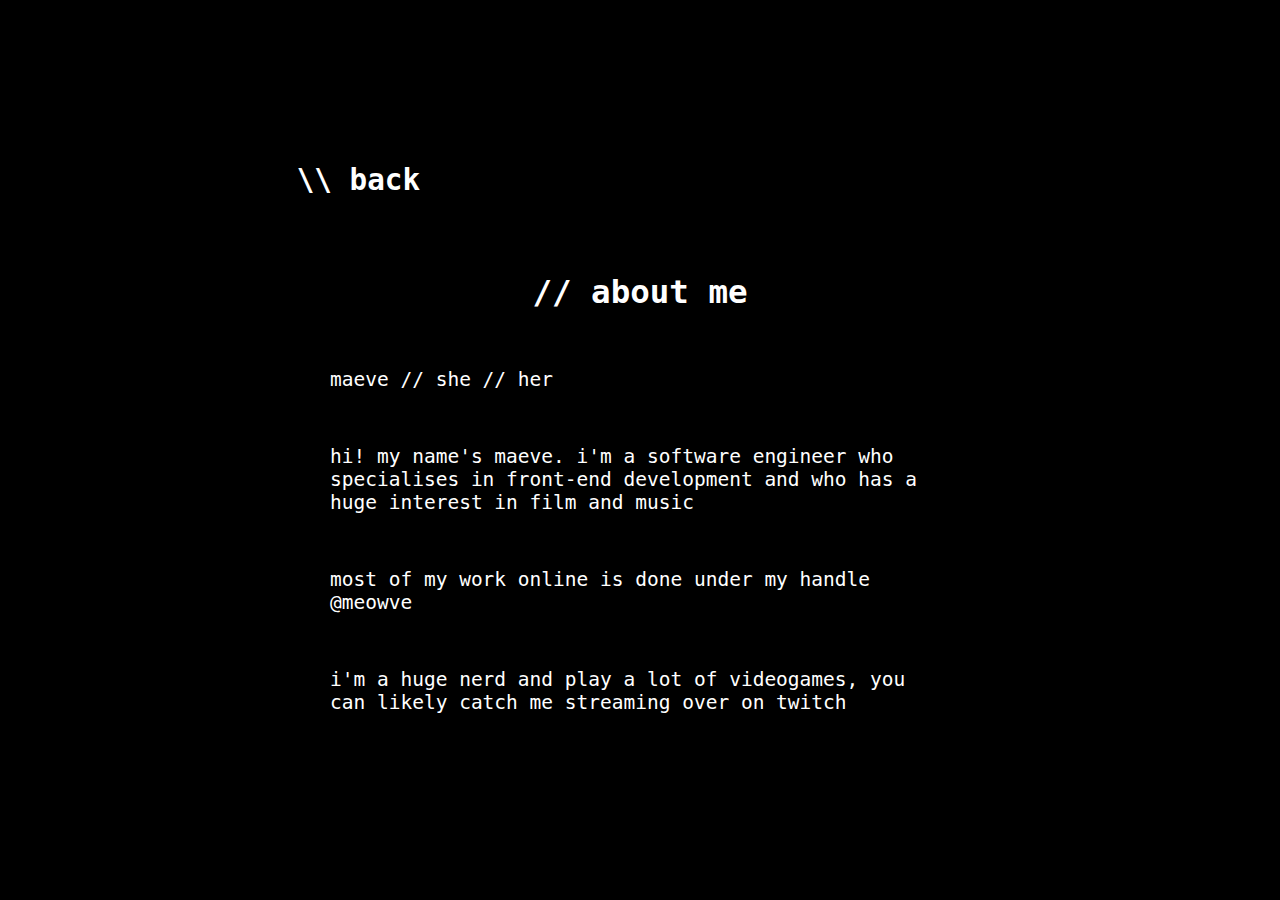
==== about.html @ b677ad3c "Original Deployment of Website" ====
<!DOCTYPE html>
<html lang="en">
<head>
    <meta charset="UTF-8">
    <title>about</title>
    <link rel="stylesheet" href="index.css">
</head>
<body>
    <header>
        <a class="about-back" href="index.html"><h2>\\ back</h2></a>
        <h1 class="about-head">// about me</h1>
    </header>
    <main class="about-main">
        <p>maeve // she // her</p>
        <br>
        <p>hi! my name's maeve. i'm a software engineer who specialises in
         front-end development and who has a huge interest in film and music</p>
        <br>
        <p>most of my work online is done under my handle @meowve</p>
        <br>
        <p>i'm a huge nerd and play a lot of videogames, you can likely catch me
        streaming over on twitch</p>
    </main>
</body>
</html>
---- index.css ----
* {
    background-color: black;
    font-family: monospace;
}

h1 {
    color: white;
    font-size: 2.5em;
}

h2 {
    color: white;
}

p {
    color: white;
    font-size: 1.5em;
}

a {
    color: white;
    font-size: 1.5em;
}

a:link {
    text-decoration: none;
}
a:visited {
    text-decoration: none;
}
a:hover {
    text-decoration: none;
}
a:active {
    text-decoration: none;
}

.index-head {
    border: 5px solid;
    position: absolute;
    top: 20%;
    left: 50%;
    transform: translate(-50%, -50%);
    padding: 10px;
}

.index-info {
    position: absolute;
    top: 30%;
    left: 50%;
    transform: translate(-50%, -50%);
    padding: 10px;
}

.index-choices {
    position: absolute;
    top: 41%;
    left: 50%;
    transform: translate(-50%, -50%);
    padding: 10px;
}

.about-back {
    position: absolute;
    top: 20%;
    left: 28%;
    transform: translate(-50%, -50%);
    padding: 10px;
}

.about-head {
    position: absolute;
    top: 30%;
    left: 50%;
    transform: translate(-50%, -50%);
    padding: 10px;
}

.about-main {
    position: absolute;
    top:  60%;
    left: 50%;
    transform: translate(-50%, -50%);
    padding: 10px;
}

.pjb {
    position: absolute;
    top: 20%;
    left: 28%;
    transform: translate(-50%, -50%);
    padding: 10px;
}

.pjh {
    position: absolute;
    top: 30%;
    left: 50%;
    transform: translate(-50%, -50%);
    padding: 10px;
}

.pjm {
    position: absolute;
    top:  60%;
    left: 50%;
    transform: translate(-50%, -50%);
    padding: 10px;
}
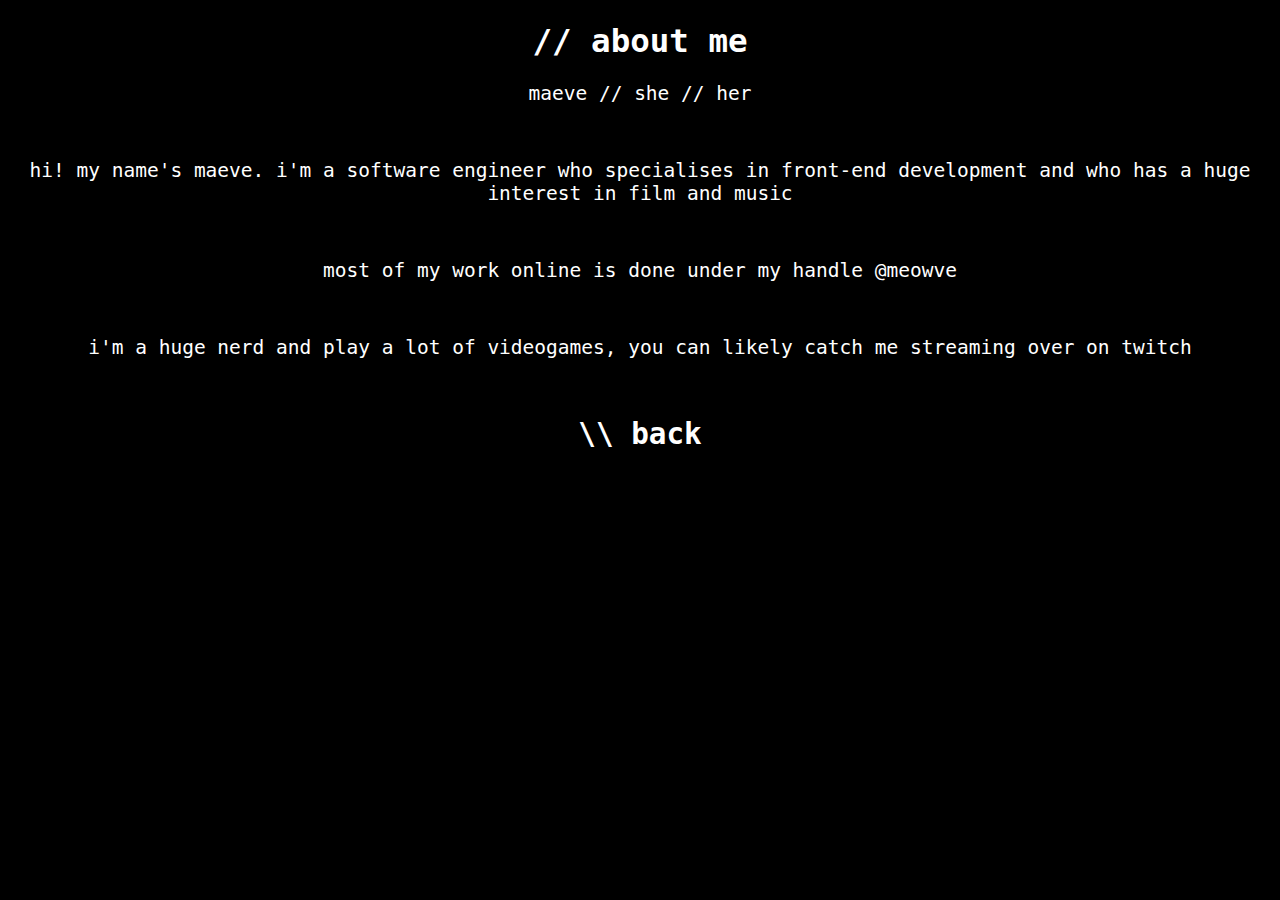
==== commit 6a410f73: "Patch  1.1" ====
--- a/about.html
+++ b/about.html
@@ -5,12 +5,11 @@
     <title>about</title>
     <link rel="stylesheet" href="index.css">
 </head>
-<body>
+<body class="about-body">
     <header>
-        <a class="about-back" href="index.html"><h2>\\ back</h2></a>
-        <h1 class="about-head">// about me</h1>
+        <h1>// about me</h1>
     </header>
-    <main class="about-main">
+    <main>
         <p>maeve // she // her</p>
         <br>
         <p>hi! my name's maeve. i'm a software engineer who specialises in
@@ -20,6 +19,8 @@
         <br>
         <p>i'm a huge nerd and play a lot of videogames, you can likely catch me
         streaming over on twitch</p>
+        <br>
+        <a href="index.html"><h2>\\ back</h2></a>
     </main>
 </body>
 </html>--- a/index.css
+++ b/index.css
@@ -1,24 +1,18 @@
 * {
     background-color: black;
     font-family: monospace;
+    color: white;
 }
 
 h1 {
-    color: white;
     font-size: 2.5em;
 }
 
-h2 {
-    color: white;
-}
-
 p {
-    color: white;
     font-size: 1.5em;
 }
 
 a {
-    color: white;
     font-size: 1.5em;
 }
 
@@ -35,75 +29,9 @@
     text-decoration: none;
 }
 
-.index-head {
-    border: 5px solid;
-    position: absolute;
-    top: 20%;
-    left: 50%;
-    transform: translate(-50%, -50%);
-    padding: 10px;
-}
-
-.index-info {
-    position: absolute;
-    top: 30%;
-    left: 50%;
-    transform: translate(-50%, -50%);
-    padding: 10px;
-}
-
-.index-choices {
-    position: absolute;
-    top: 41%;
-    left: 50%;
-    transform: translate(-50%, -50%);
-    padding: 10px;
-}
-
-.about-back {
-    position: absolute;
-    top: 20%;
-    left: 28%;
-    transform: translate(-50%, -50%);
-    padding: 10px;
-}
-
-.about-head {
-    position: absolute;
-    top: 30%;
-    left: 50%;
-    transform: translate(-50%, -50%);
-    padding: 10px;
-}
-
-.about-main {
-    position: absolute;
-    top:  60%;
-    left: 50%;
-    transform: translate(-50%, -50%);
-    padding: 10px;
-}
-
-.pjb {
-    position: absolute;
-    top: 20%;
-    left: 28%;
-    transform: translate(-50%, -50%);
-    padding: 10px;
-}
-
-.pjh {
-    position: absolute;
-    top: 30%;
-    left: 50%;
-    transform: translate(-50%, -50%);
-    padding: 10px;
-}
-
-.pjm {
-    position: absolute;
-    top:  60%;
-    left: 50%;
-    transform: translate(-50%, -50%);
-    padding: 10px;
+.index-body,
+.about-body,
+.project-body,
+.socials-body {
+    text-align: center;
 }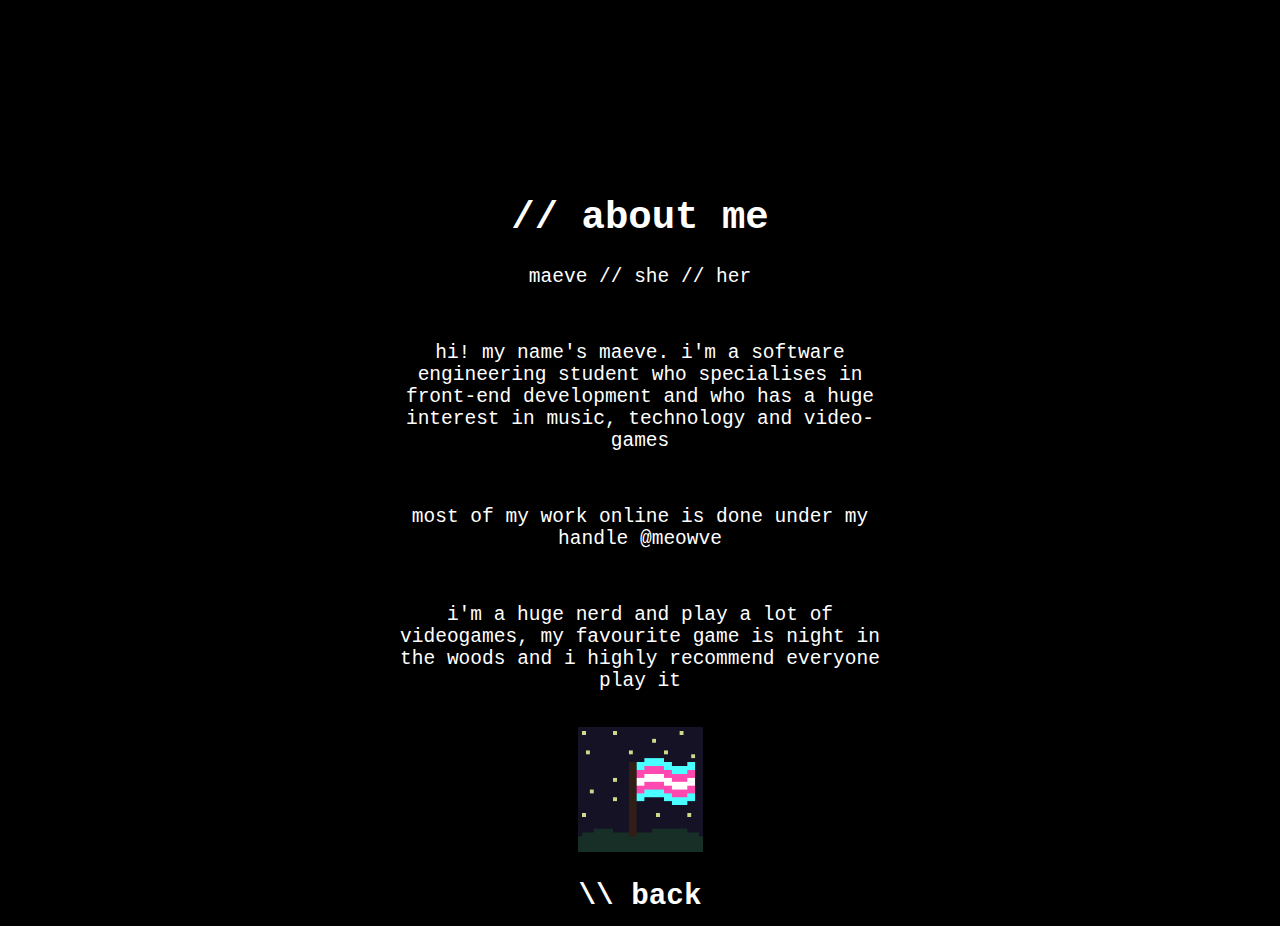
==== commit d389801d: "Add files via upload" ====
--- a/about.html
+++ b/about.html
@@ -12,13 +12,16 @@
     <main>
         <p>maeve // she // her</p>
         <br>
-        <p>hi! my name's maeve. i'm a software engineer who specialises in
-         front-end development and who has a huge interest in film and music</p>
+        <p>hi! my name's maeve. i'm a software engineering student who specialises in
+         front-end development and who has a huge interest in music, technology and video-games
+        </p>
         <br>
         <p>most of my work online is done under my handle @meowve</p>
         <br>
-        <p>i'm a huge nerd and play a lot of videogames, you can likely catch me
-        streaming over on twitch</p>
+        <p>i'm a huge nerd and play a lot of videogames, my favourite game is night in the woods
+            and i highly recommend everyone play it</p>
+        <br>
+        <img style="max-width: 25%; max-height: 25%;" src="pics/trans-flag.gif" />
         <br>
         <a href="index.html"><h2>\\ back</h2></a>
     </main>
--- a/index.css
+++ b/index.css
@@ -5,7 +5,7 @@
 }
 
 h1 {
-    font-size: 2.5em;
+    font-size: 3em;
 }
 
 p {
@@ -34,4 +34,8 @@
 .project-body,
 .socials-body {
     text-align: center;
+    max-width: 500px;
+    margin: auto;
+    position: relative;
+    top: 170px;
 }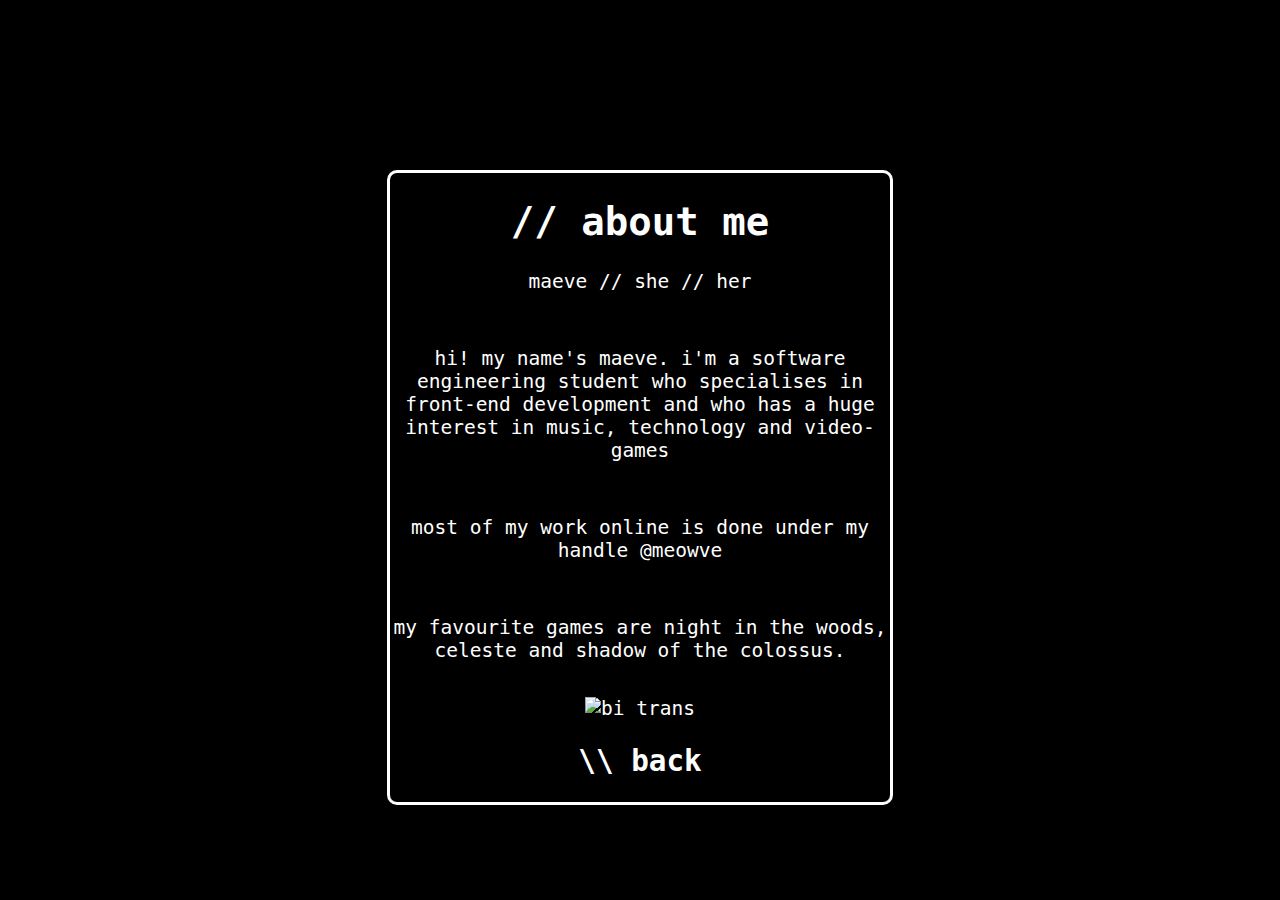
==== commit eff2fb9c: "Add files via upload" ====
--- a/about.html
+++ b/about.html
@@ -18,10 +18,9 @@
         <br>
         <p>most of my work online is done under my handle @meowve</p>
         <br>
-        <p>i'm a huge nerd and play a lot of videogames, my favourite game is night in the woods
-            and i highly recommend everyone play it</p>
+        <p>my favourite games are night in the woods, celeste and shadow of the colossus. </p>
         <br>
-        <img style="max-width: 25%; max-height: 25%;" src="pics/trans-flag.gif" />
+        <a href="https://badge.les.bi"><img title="bi trans" style="image-rendering: pixelated;" src="https://badge.les.bi/88x31/bi/trans/half/outset.png"></a>
         <br>
         <a href="index.html"><h2>\\ back</h2></a>
     </main>
--- a/index.css
+++ b/index.css
@@ -38,4 +38,6 @@
     margin: auto;
     position: relative;
     top: 170px;
-}+    border: 3px solid white;
+    border-radius: 10px;
+}
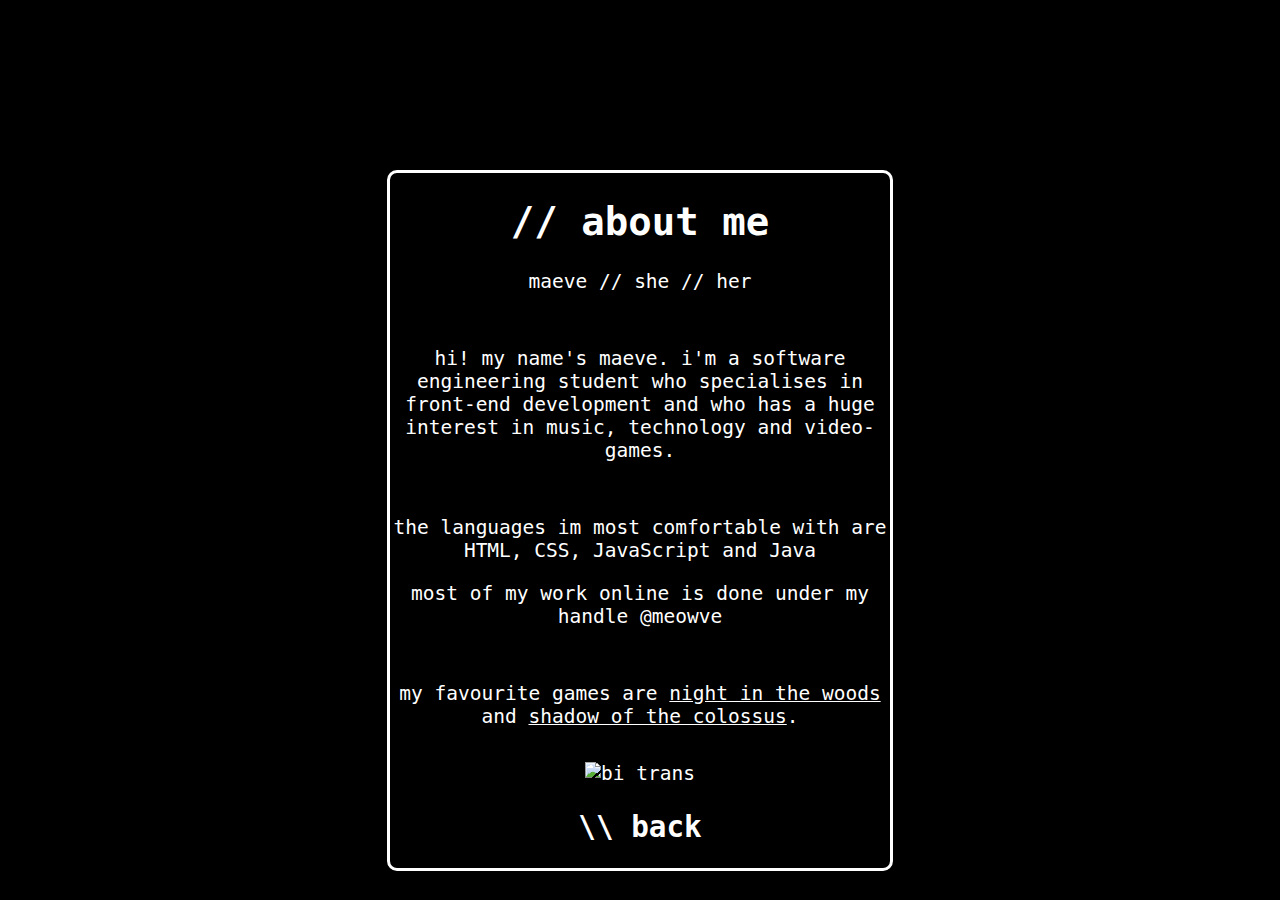
==== commit 2bb39cad: "Add files via upload" ====
--- a/about.html
+++ b/about.html
@@ -13,12 +13,12 @@
         <p>maeve // she // her</p>
         <br>
         <p>hi! my name's maeve. i'm a software engineering student who specialises in
-         front-end development and who has a huge interest in music, technology and video-games
-        </p>
+         front-end development and who has a huge interest in music, technology and video-games.</p>
         <br>
+        <p>the languages im most comfortable with are HTML, CSS, JavaScript and Java</p>
         <p>most of my work online is done under my handle @meowve</p>
         <br>
-        <p>my favourite games are night in the woods, celeste and shadow of the colossus. </p>
+        <p>my favourite games are <u>night in the woods</u> and <u>shadow of the colossus</u>. </p>
         <br>
         <a href="https://badge.les.bi"><img title="bi trans" style="image-rendering: pixelated;" src="https://badge.les.bi/88x31/bi/trans/half/outset.png"></a>
         <br>
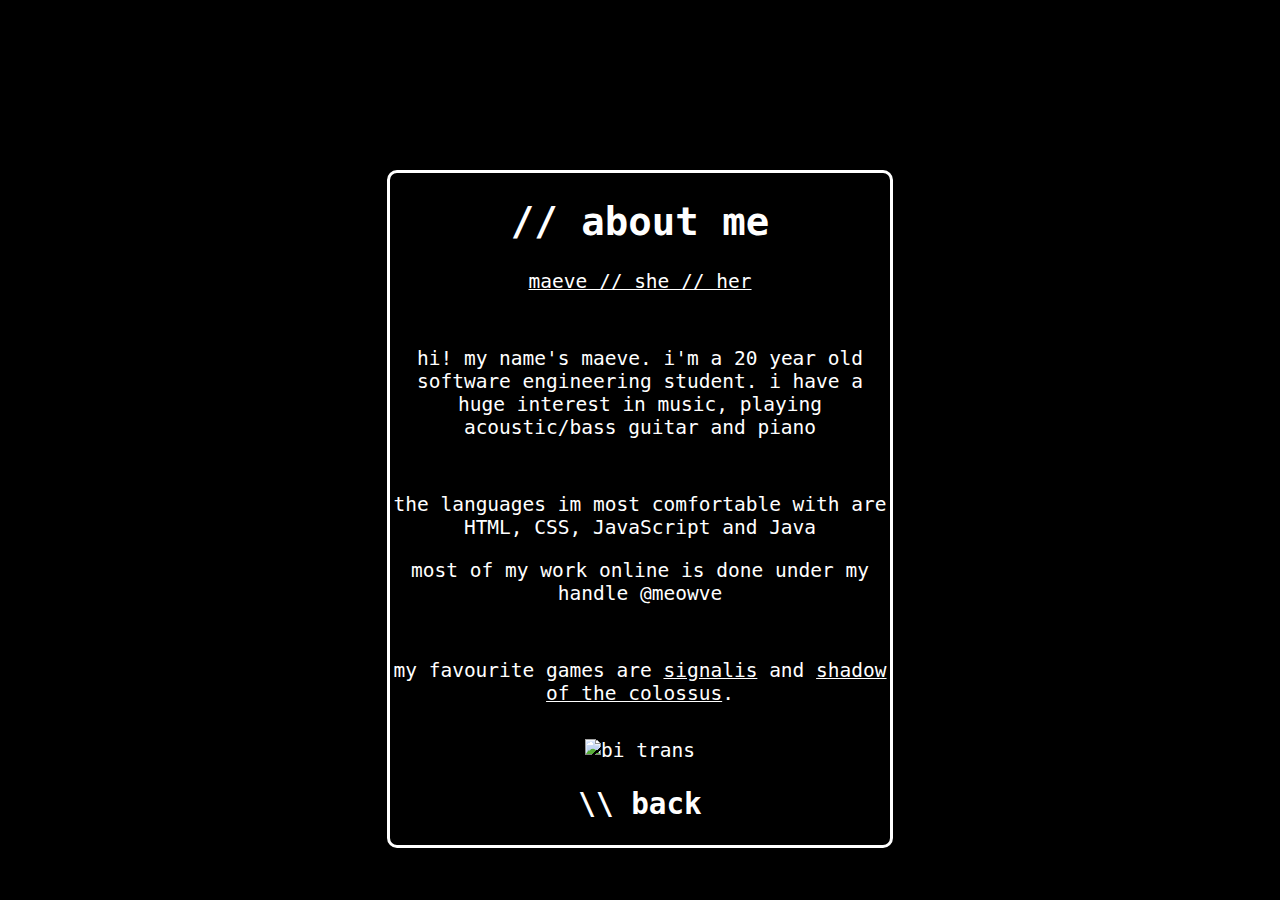
==== commit f0637adf: "Add files via upload" ====
--- a/about.html
+++ b/about.html
@@ -10,15 +10,15 @@
         <h1>// about me</h1>
     </header>
     <main>
-        <p>maeve // she // her</p>
+        <p><u>maeve // she // her</u></p>
         <br>
-        <p>hi! my name's maeve. i'm a software engineering student who specialises in
-         front-end development and who has a huge interest in music, technology and video-games.</p>
+        <p>hi! my name's maeve. i'm a 20 year old software engineering student. i have a huge
+        interest in music, playing acoustic/bass guitar and piano</p>
         <br>
         <p>the languages im most comfortable with are HTML, CSS, JavaScript and Java</p>
         <p>most of my work online is done under my handle @meowve</p>
         <br>
-        <p>my favourite games are <u>night in the woods</u> and <u>shadow of the colossus</u>. </p>
+        <p>my favourite games are <u>signalis</u> and <u>shadow of the colossus</u>. </p>
         <br>
         <a href="https://badge.les.bi"><img title="bi trans" style="image-rendering: pixelated;" src="https://badge.les.bi/88x31/bi/trans/half/outset.png"></a>
         <br>
--- a/index.css
+++ b/index.css
@@ -1,5 +1,5 @@
 * {
-    background-color: black;
+   background-color: black;
     font-family: monospace;
     color: white;
 }
